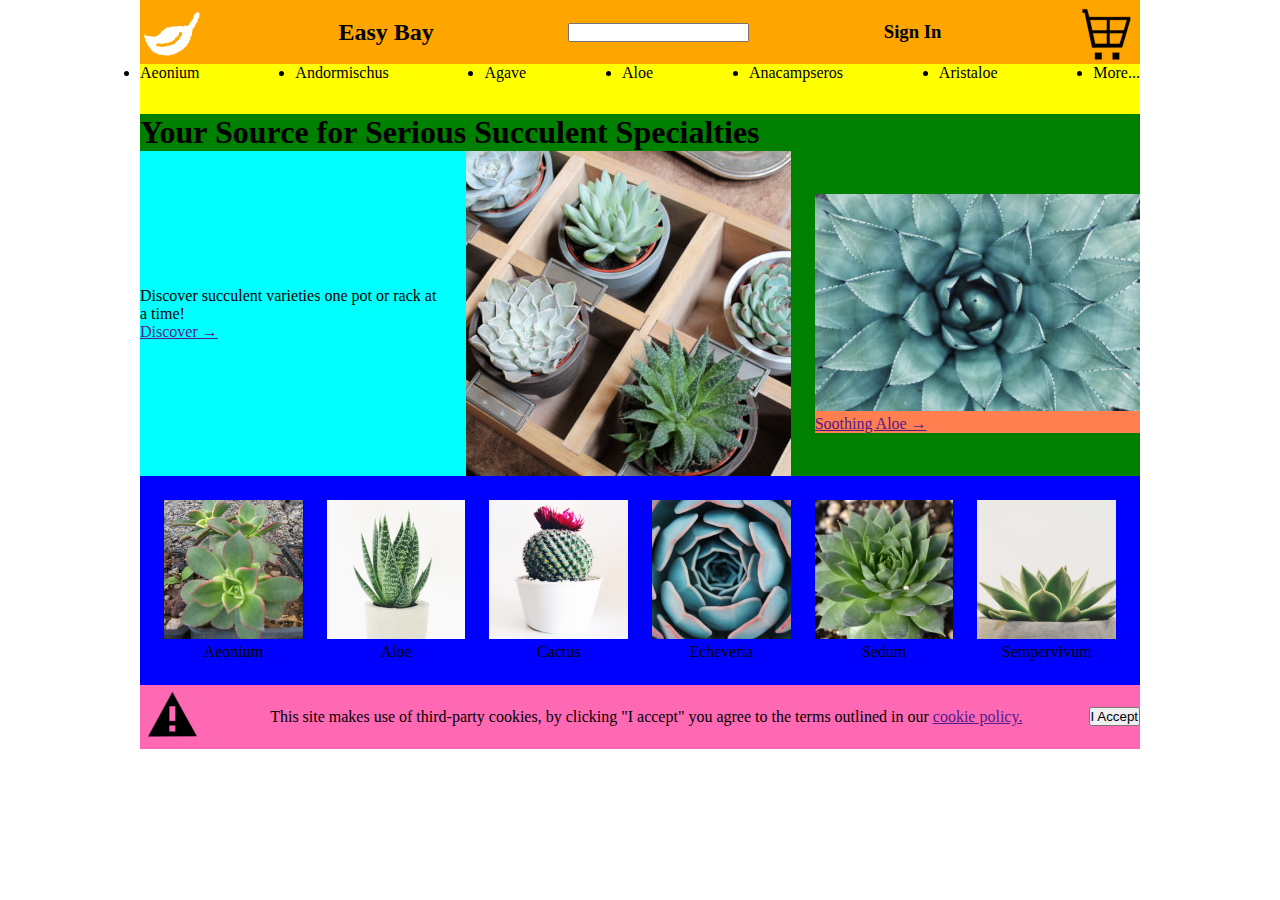
==== belt_review/index.html @ 302bdf36 "array reverse and belt review" ====
<!DOCTYPE html>
<html lang="en">
<head>
    <meta charset="UTF-8">
    <meta http-equiv="X-UA-Compatible" content="IE=edge">
    <meta name="viewport" content="width=device-width, initial-scale=1.0">
    <title>Easy Bay</title>
    <link rel="stylesheet" href="style.css">
</head>
<body>
    <div class="container">
        <header class="flex">
            <img src="./assets/leaf.png" alt="Easy Bay Logo">
            <h2>Easy Bay</h2>
            <input type="text">
            <h3>Sign In</h3>
            <img src="./assets/cart-dark.png" alt="Shopping Cart">
        </header>
        <nav>
            <ul class="flex">
                <li>Aeonium</li>
                <li>Andormischus</li>
                <li>Agave</li>
                <li>Aloe</li>
                <li>Anacampseros</li>
                <li>Aristaloe</li>
                <li>More...</li>
            </ul>
        </nav>
        <div class="hero">
            <h1>Your Source for Serious Succulent Specialties</h1>
            <div class="flex">
                <div class="hero-left flex">
                    <div class="discover">
                        <p>Discover succulent varieties one pot or rack at a time!</p>
                        <a href="">Discover →</a>
                    </div>
                    <img src="./assets/succulents-1.jpg" alt="Succulents">
                </div>
                <div class="hero-right">
                    <img src="./assets/aloe-m.jpg" alt="Aloe">
                    <a href="">Soothing Aloe →</a>
                </div>
            </div>
        </div>
        <div class="features flex">
            <div class="feature">
                <img src="./assets/aeonium-s.jpg" alt="Aeonium">
                <p>Aeonium</p>
            </div>
            <div class="feature">
                <img src="./assets/aloe-s.jpg" alt="Aloe">
                <p>Aloe</p>
            </div>
            <div class="feature">
                <img src="./assets/cactus-s.jpg" alt="Cactus">
                <p>Cactus</p>
            </div>
            <div class="feature">
                <img src="./assets/echeveria-s.jpg" alt="Echeveria">
                <p>Echeveria</p>
            </div>
            <div class="feature">
                <img src="./assets/sedum-s.jpg" alt="Sedum">
                <p>Sedum</p>
            </div>
            <div class="feature">
                <img src="./assets/sempervivum-s.jpg" alt="Sempevivum">
                <p>Sempervivum</p>
            </div>
        </div>
        <div class="cookie flex">
            <img src="./assets/alert-dark.png" alt="Alert">
            <p>This site makes use of third-party cookies, by clicking "I accept" you agree to the terms outlined in our <a href="">cookie policy.</a></p>
            <button>I Accept</button>
        </div>
    </div>
    <script src="./script.js"></script>
</body>
</html>
---- belt_review/style.css ----
* {
  margin: 0;
  padding: 0;
  box-sizing: border-box;
}

/* utility classes start */
.container {
  width: 1000px;
  margin: 0 auto;
  background-color: red;
  min-height: 100px;
}

.flex {
  display: flex;
  justify-content: space-between;
  align-items: center;
  gap: 1.5rem;
}
/* utility classes end */

/* header start */
header {
  background-color: orange;
  min-height: 50px;
}
/* header end */

/* nav start */
nav {
  background-color: yellow;
  min-height: 50px;
}
/* nav end */

/* hero start */
.hero {
  background-color: green;
  min-height: 100px;
}

.hero-left {
  flex: 2;
  background-color: aqua;
  min-height: 100px;
}

.hero-right {
  flex: 1;
  background-color: coral;
  min-height: 100px;
}
/* hero end */

/* features start */
.features {
  background-color: blue;
  min-height: 100px;
  padding: 1.5rem;
}

.feature {
  flex: 1;
  text-align: center;
}

.feature > img {
  width: 100%;
}
/* features end */

/* cookie start */
.cookie {
  background-color: hotpink;
  min-height: 50px;
}
/* cookie end */
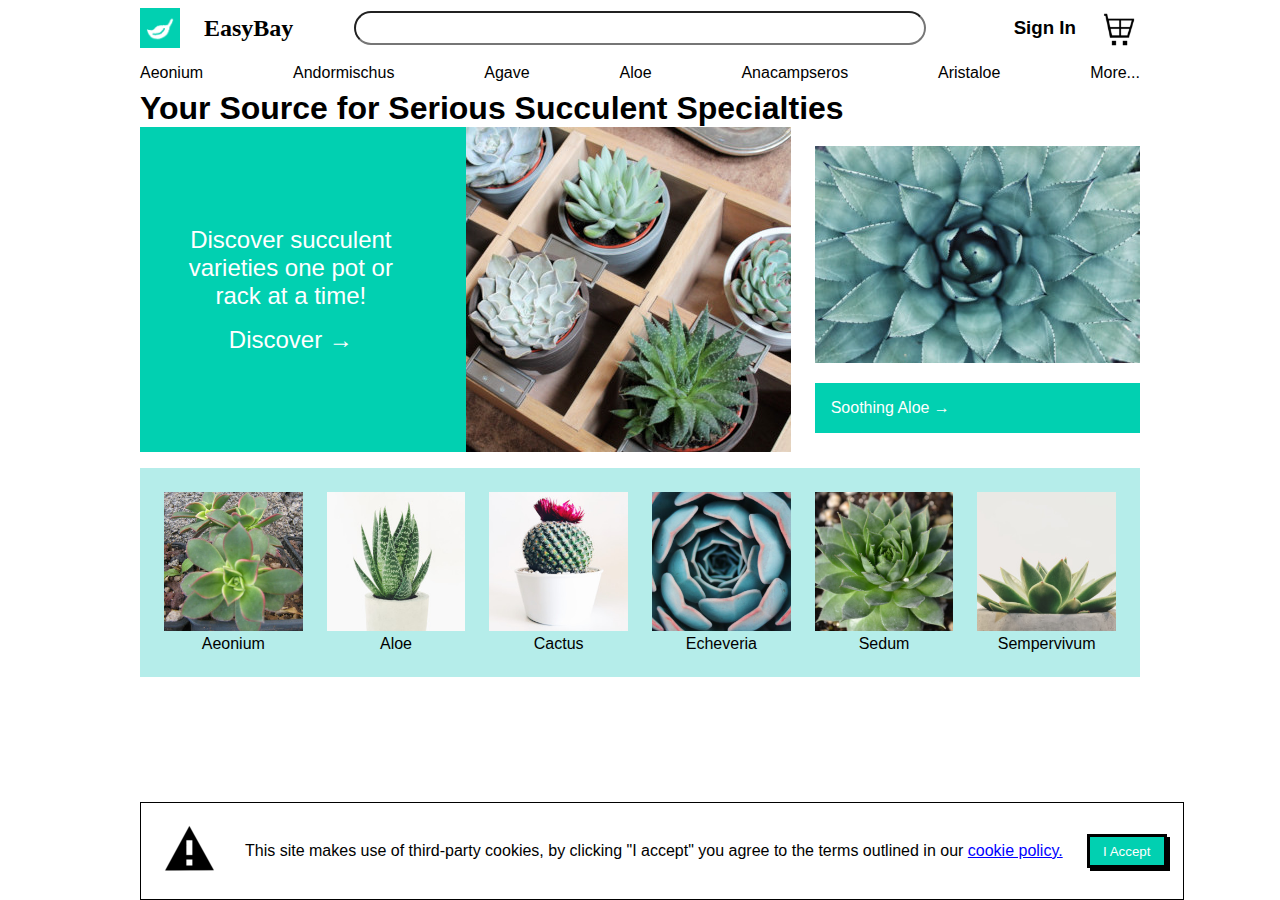
==== commit 71102b09: "belt review (part 2)" ====
--- a/belt_review/index.html
+++ b/belt_review/index.html
@@ -9,36 +9,39 @@
 </head>
 <body>
     <div class="container">
+        <!-- header start -->
         <header class="flex">
-            <img src="./assets/leaf.png" alt="Easy Bay Logo">
-            <h2>Easy Bay</h2>
+            <div class="header-left flex flex-start">
+                <img class="logo" src="./assets/leaf.png" alt="Easy Bay Logo">
+                <h2>EasyBay</h2>
+            </div>
             <input type="text">
-            <h3>Sign In</h3>
-            <img src="./assets/cart-dark.png" alt="Shopping Cart">
+            <div class="header-right flex flex-end">
+                <h3>Sign In</h3>
+                <img onclick="alert('Your cart is empty.')" src="./assets/cart-dark.png" alt="Shopping Cart">
+            </div>
         </header>
-        <nav>
-            <ul class="flex">
-                <li>Aeonium</li>
-                <li>Andormischus</li>
-                <li>Agave</li>
-                <li>Aloe</li>
-                <li>Anacampseros</li>
-                <li>Aristaloe</li>
-                <li>More...</li>
-            </ul>
-        </nav>
-        <div class="hero">
+        <ul class="nav flex">
+            <li>Aeonium</li>
+            <li>Andormischus</li>
+            <li>Agave</li>
+            <li>Aloe</li>
+            <li>Anacampseros</li>
+            <li>Aristaloe</li>
+            <li>More...</li>
+        </ul>
+        <div class="hero mb">
             <h1>Your Source for Serious Succulent Specialties</h1>
             <div class="flex">
                 <div class="hero-left flex">
                     <div class="discover">
-                        <p>Discover succulent varieties one pot or rack at a time!</p>
+                        <p class="mb">Discover succulent varieties one pot or rack at a time!</p>
                         <a href="">Discover →</a>
                     </div>
-                    <img src="./assets/succulents-1.jpg" alt="Succulents">
+                    <img onmouseover="toggleImage(this)" onmouseout="toggleImage(this)" src="./assets/succulents-1.jpg" alt="Succulents" alt-src="./assets/succulents-2.jpg">
                 </div>
                 <div class="hero-right">
-                    <img src="./assets/aloe-m.jpg" alt="Aloe">
+                    <img class="mb" src="./assets/aloe-m.jpg" alt="Aloe">
                     <a href="">Soothing Aloe →</a>
                 </div>
             </div>
@@ -69,10 +72,10 @@
                 <p>Sempervivum</p>
             </div>
         </div>
-        <div class="cookie flex">
+        <div class="cookie flex" id="cookieBox">
             <img src="./assets/alert-dark.png" alt="Alert">
             <p>This site makes use of third-party cookies, by clicking "I accept" you agree to the terms outlined in our <a href="">cookie policy.</a></p>
-            <button>I Accept</button>
+            <button onclick="hide(cookieBox)">I Accept</button>
         </div>
     </div>
     <script src="./script.js"></script>
--- a/belt_review/style.css
+++ b/belt_review/style.css
@@ -4,12 +4,27 @@
   box-sizing: border-box;
 }
 
+:root {
+  --teal: #01d0b1;
+}
+
 /* utility classes start */
 .container {
   width: 1000px;
   margin: 0 auto;
-  background-color: red;
-  min-height: 100px;
+}
+
+.mb {
+  margin-bottom: 1rem;
+}
+
+a {
+  color: white;
+  text-decoration: none;
+}
+
+body {
+  font-family: sans-serif;
 }
 
 .flex {
@@ -18,46 +33,80 @@
   align-items: center;
   gap: 1.5rem;
 }
+
+.flex-start {
+  justify-content: flex-start;
+}
+
+.flex-end {
+  justify-content: flex-end;
+}
 /* utility classes end */
 
 /* header start */
 header {
-  background-color: orange;
-  min-height: 50px;
+  padding: .5rem 0;
+}
+
+.header-left, .header-right {
+  flex: 1;
+}
+
+header > input {
+  flex: 3;
+  min-height: 2.5em;
+  border-radius: 20px;
+}
+
+header img {
+  width: 40px;
+}
+
+.logo {
+  background-color: var(--teal);
+  padding: 5px;
+}
+
+.header-left h2 {
+  font-family: serif;
 }
 /* header end */
 
 /* nav start */
-nav {
-  background-color: yellow;
-  min-height: 50px;
+.nav {
+  padding: .5rem 0;
+  list-style-type: none;
 }
 /* nav end */
 
 /* hero start */
-.hero {
-  background-color: green;
-  min-height: 100px;
+.discover {
+  font-size: x-large;
+  padding: 1.5rem;
 }
 
 .hero-left {
   flex: 2;
-  background-color: aqua;
-  min-height: 100px;
+  background-color: var(--teal);
+  color: white;
+  text-align: center;
 }
 
 .hero-right {
   flex: 1;
-  background-color: coral;
-  min-height: 100px;
+}
+
+.hero-right a {
+  background-color: var(--teal);
+  display: block;
+  padding: 1rem;
 }
 /* hero end */
 
 /* features start */
 .features {
-  background-color: blue;
-  min-height: 100px;
   padding: 1.5rem;
+  background-color: #b5edea;
 }
 
 .feature {
@@ -72,7 +121,24 @@
 
 /* cookie start */
 .cookie {
-  background-color: hotpink;
-  min-height: 50px;
+  border: 1px solid black;
+  padding: 1rem;
+  position: fixed;
+  bottom: 0;
+  background-color: white;
+}
+
+.cookie a {
+  color: blue;
+  text-decoration: underline;
+}
+
+.cookie button {
+  background-color: var(--teal);
+  border: 3px solid black;
+  padding: .5em 1em;
+  white-space: nowrap;
+  color: white;
+  box-shadow: 3px 3px black;
 }
 /* cookie end */